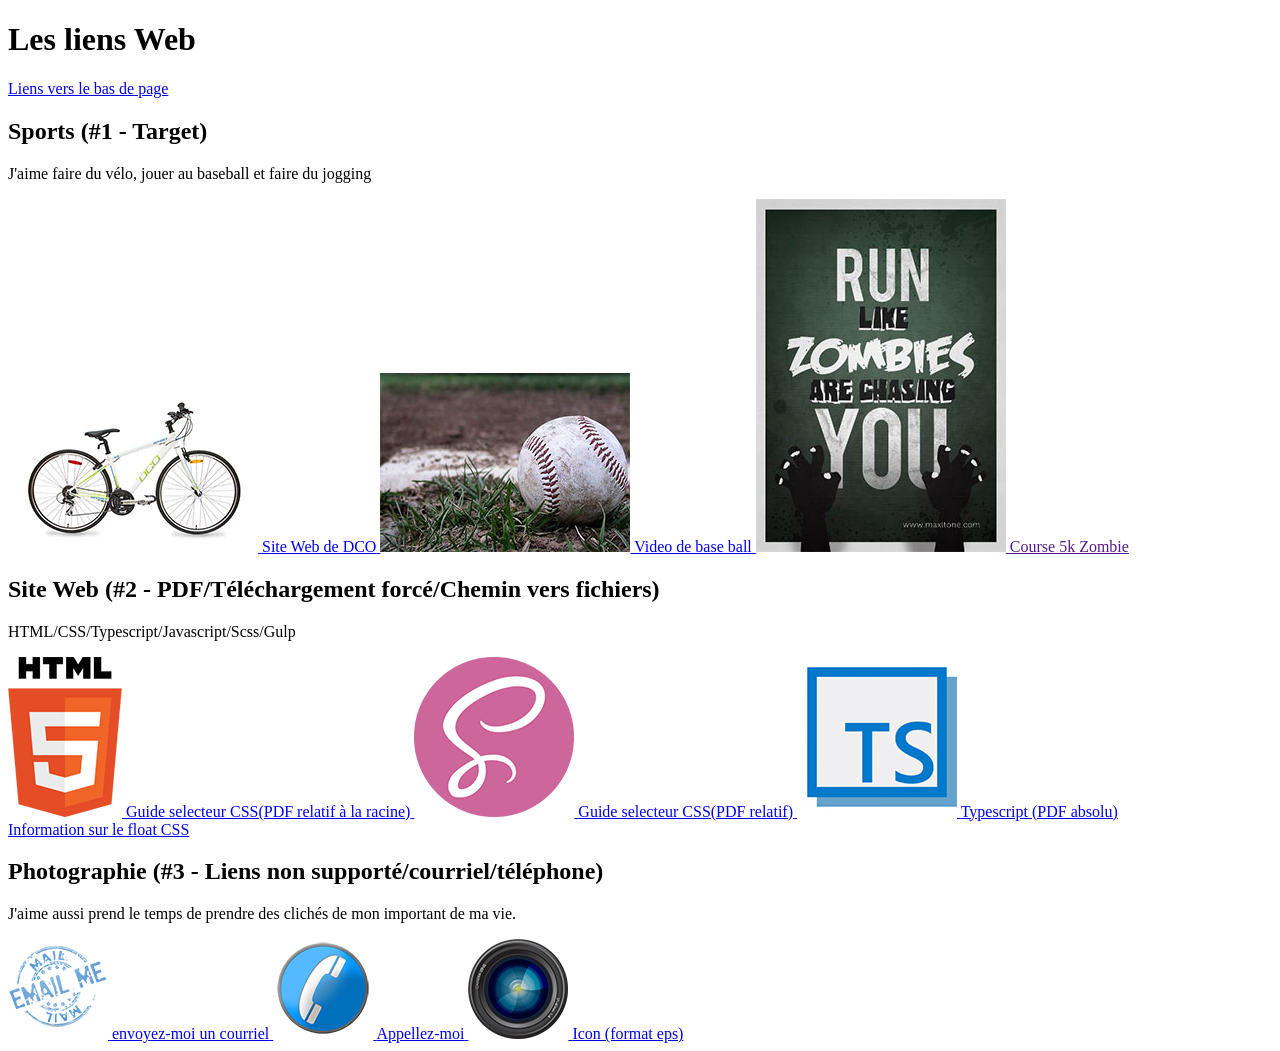
==== index.html @ a29844ef "Transfert des fichiers nécessaires pour le site" ====
<!doctype html>
<html lang="fr">
  <head>
    <meta charset="UTF-8" />
    <title>Les liens Web</title>

    <link rel="stylesheet" href="css/styles.css" />
  </head>

  <body>
    <header>
      <div>
        <h1>Les liens Web</h1>
        <a href="#">Liens vers le bas de page</a>
      </div>
    </header>

    <!-- Section sports -->
    <section class="sports">
      <div class="boite">
        <h2>Sports <span>(#1 - Target)</span></h2>
        <p>J'aime faire du vélo, jouer au baseball et faire du jogging</p>

        <div class="images">
          <a href="#">
            <img src="images/sports/velo.jpg" alt="Vélo" />
            <span>Site Web de DCO</span>
          </a>

          <a href="#">
            <img src="images/sports/baseball.jpg" alt="Baseball" />
            <span>Video de base ball</span>
          </a>

          <a href="">
            <img src="images/sports/jogging.jpg" alt="Jogging" />
            <span>Course 5k Zombie</span>
          </a>
        </div>
      </div>
    </section>

    <!-- Section web -->
    <section class="web">
      <div class="boite">
        <h2>
          Site Web
          <span>(#2 - PDF/Téléchargement forcé/Chemin vers fichiers)</span>
        </h2>
        <p>HTML/CSS/Typescript/Javascript/Scss/Gulp</p>

        <div class="images">
          <a href="#">
            <img src="images/web/html.png" alt="HTML" />
            <span>Guide selecteur CSS(PDF relatif à la racine)</span>
          </a>

          <a href="#">
            <img src="images/web/sass.png" alt="Sass" />
            <span>Guide selecteur CSS(PDF relatif)</span>
          </a>

          <a href="#">
            <img src="images/web/typescript.png" alt="Typescript" />
            <span>Typescript (PDF absolu)</span>
          </a>
        </div>

        <div class="lien_float">
          <a href="#">Information sur le float CSS</a>
        </div>
      </div>
    </section>

    <!-- Section photos -->
    <section class="photos" id="photos">
      <div class="boite">
        <h2>
          Photographie <span>(#3 - Liens non supporté/courriel/téléphone)</span>
        </h2>
        <p>
          J'aime aussi prend le temps de prendre des clichés de mon important de
          ma vie.
        </p>

        <div class="images">
          <a href="#">
            <img src="images/photos/icon_mail.png" alt="Couriel" />
            <span>envoyez-moi un courriel</span>
          </a>
          <a href="#">
            <img src="images/photos/icon_tel.png" alt="Téléphone" />
            <span>Appellez-moi</span>
          </a>
          <a href="#">
            <img src="images/photos/icon_lens.png" alt="Lens" />
            <span>Icon (format eps)</span>
          </a>
        </div>
      </div>
    </section>
  </body>
</html>
---- css/styles.css ----
/*----------------------------------------------------------------------------
    Reset
----------------------------------------------------------------------------*/

html {
  box-sizing: border-box;
}

*,
*:before,
*:after {
  box-sizing: inherit;
}

/*------------------------------------------------------------------------------
   Base
------------------------------------------------------------------------------*/

/*------------------------------------------------------------------------------
   Mise en page
------------------------------------------------------------------------------*/

/*----------------------------------------------------------------------------
    Elements
----------------------------------------------------------------------------*/

/*------------------------------------------------------------------------------
   Components
------------------------------------------------------------------------------*/

/* Header */

/* Section Générale */

/* Section sports */

/* Section web */

/* Section photographie */

/* Bouton retour */
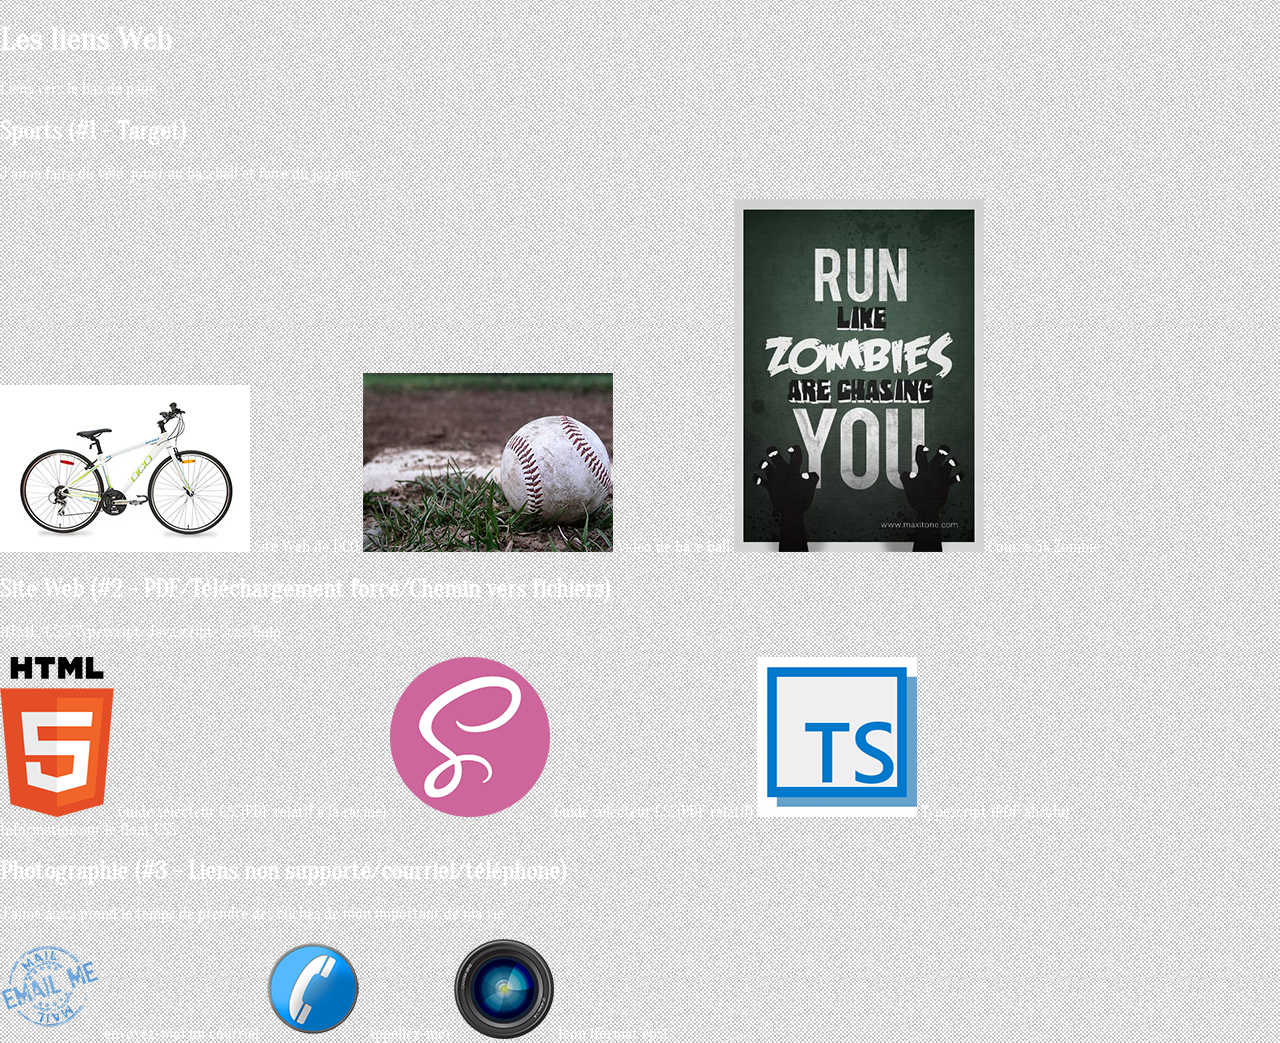
==== commit 9e1e8667: "Étape 1 (css de base)" ====
--- a/index.html
+++ b/index.html
@@ -4,7 +4,12 @@
     <meta charset="UTF-8" />
     <title>Les liens Web</title>
 
+    <link rel="stylesheet" href="css/normalize.css">
+    <link rel="preconnect" href="https://fonts.googleapis.com">
+    <link rel="preconnect" href="https://fonts.gstatic.com" crossorigin>
+    <link href="https://fonts.googleapis.com/css2?family=Oranienbaum&display=swap" rel="stylesheet">
     <link rel="stylesheet" href="css/styles.css" />
+
   </head>
 
   <body>
--- a/css/styles.css
+++ b/css/styles.css
@@ -15,6 +15,21 @@
 /*------------------------------------------------------------------------------
    Base
 ------------------------------------------------------------------------------*/
+
+body{
+   background: url(../images/fond/global.png) repeat;
+   font: 1rem "Oranienbaum", serif;
+   color: white;
+}
+
+a{
+   color: white;
+   text-decoration: none;
+}
+
+a:hover{
+   color: darkorange;
+}
 
 /*------------------------------------------------------------------------------
    Mise en page
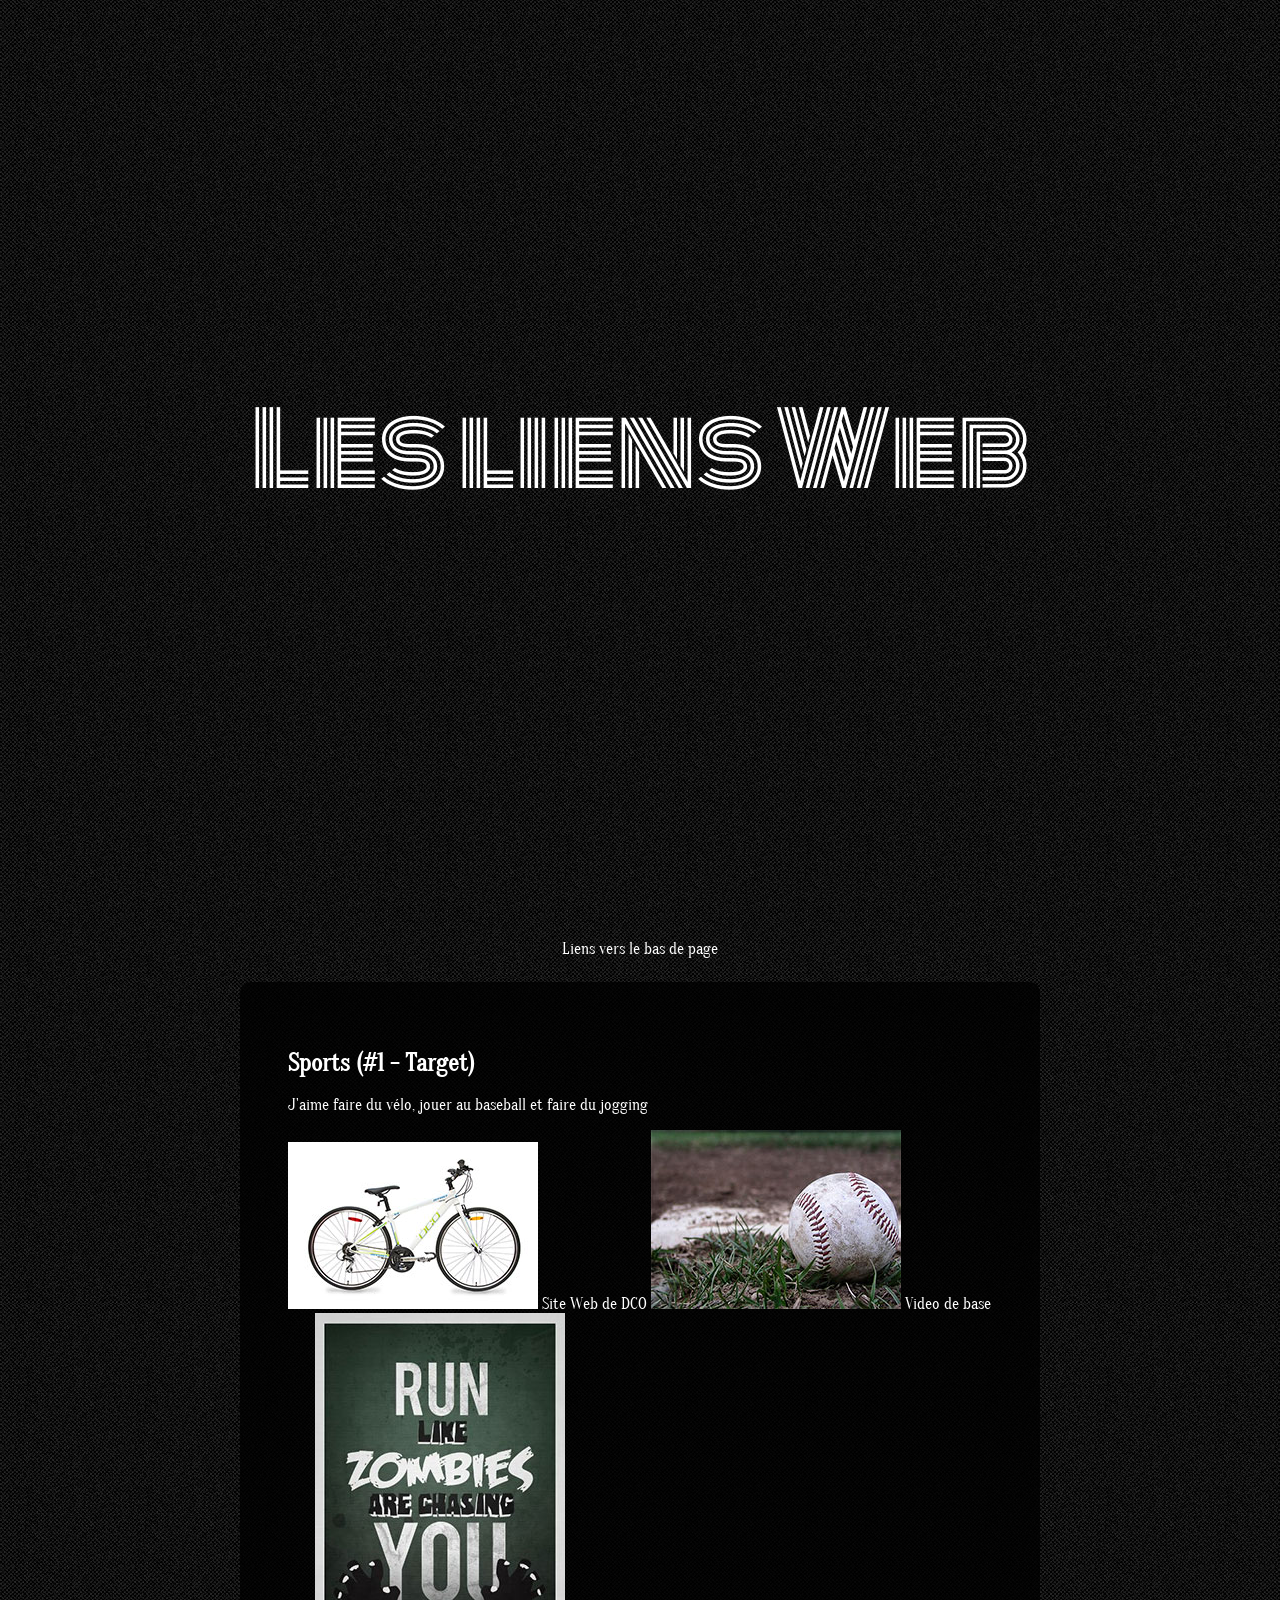
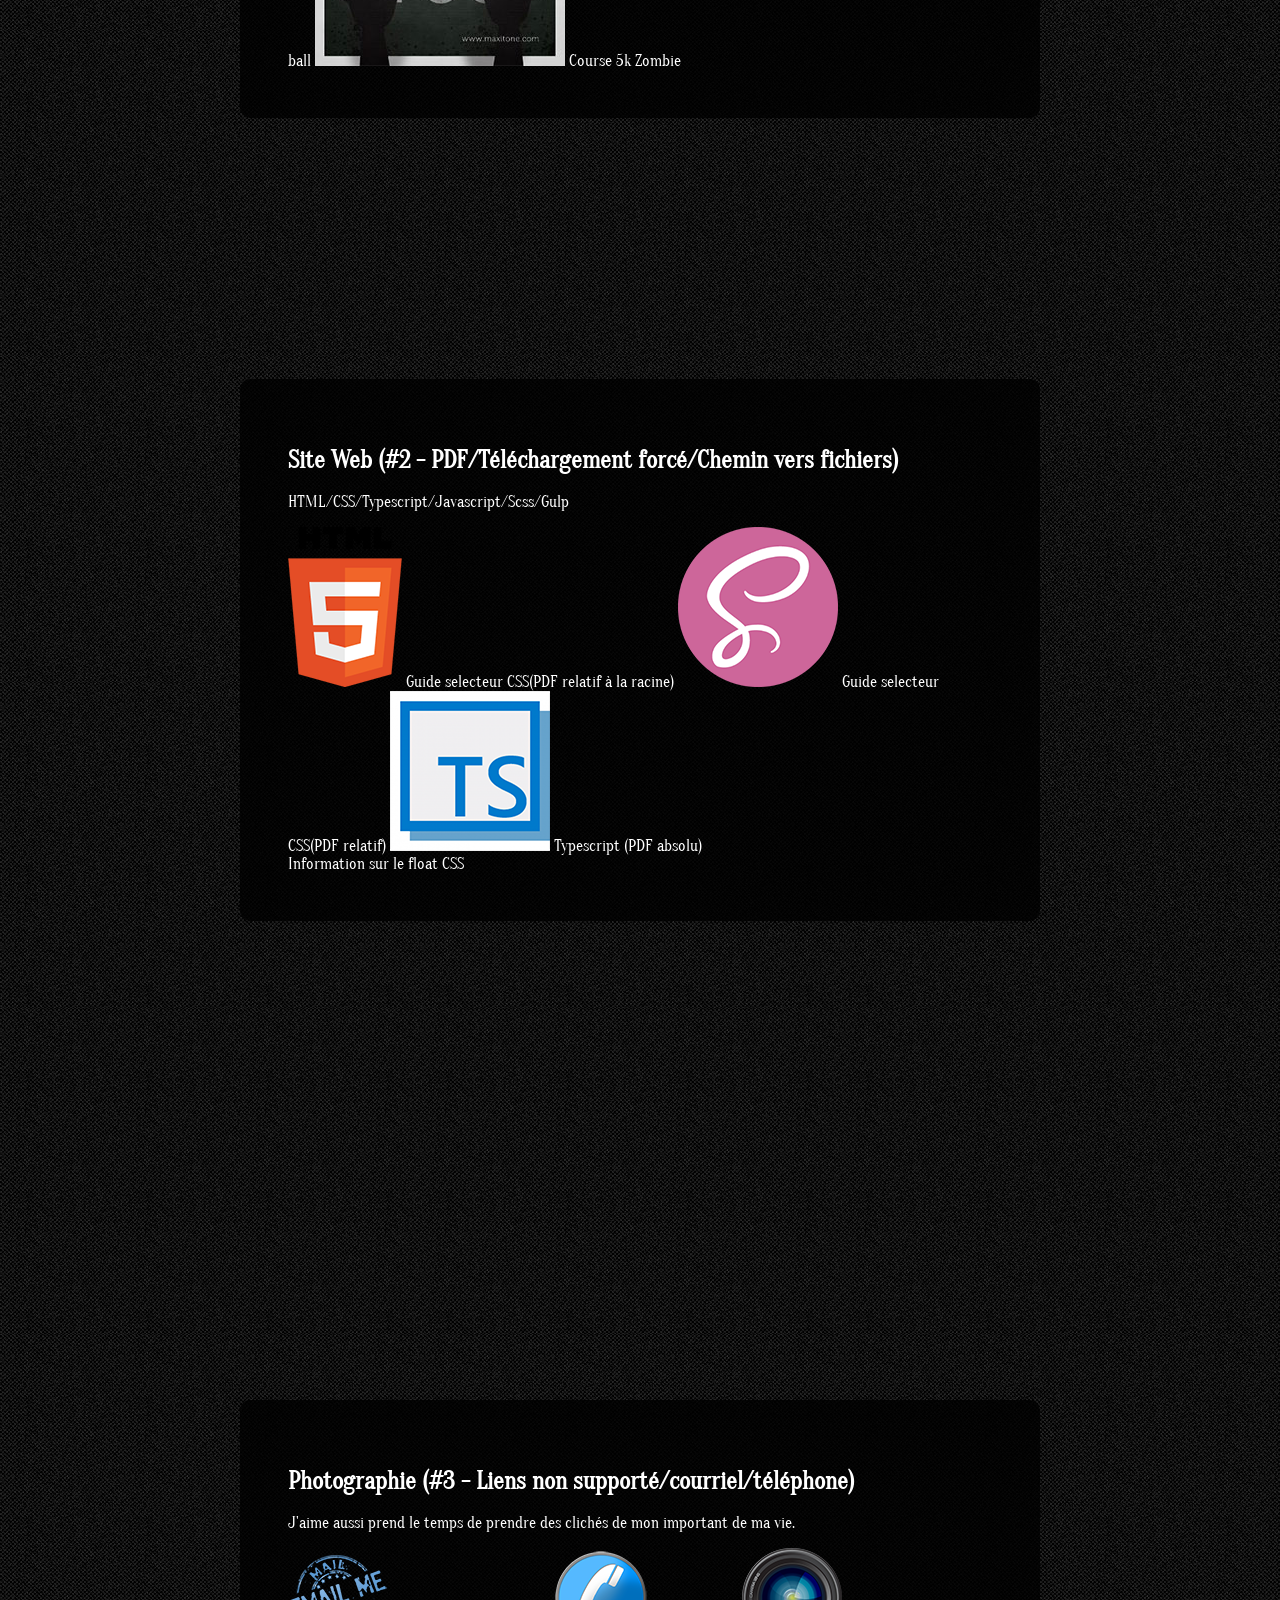
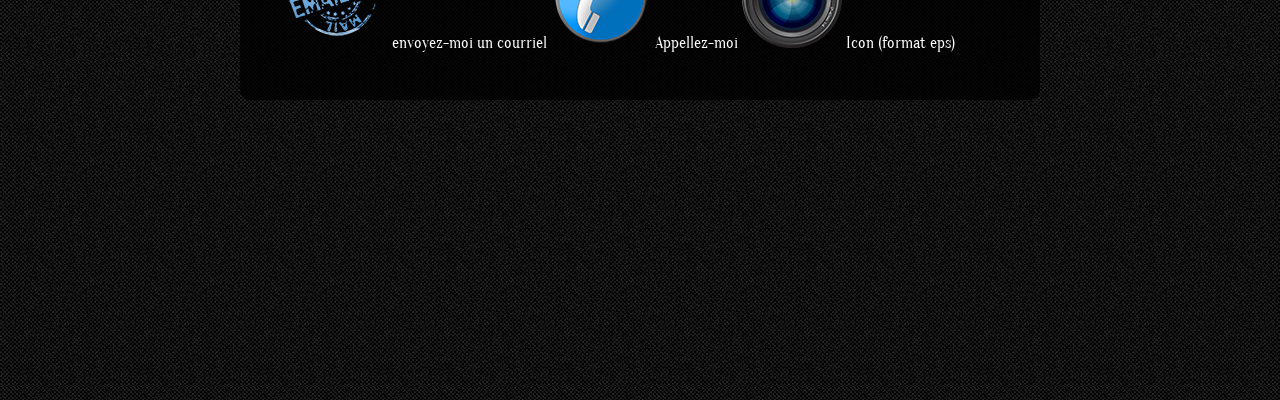
==== commit 047d9b82: "Propriétés du H1, div boite, alignement du lien dans le header avec le position" ====
--- a/index.html
+++ b/index.html
@@ -7,7 +7,7 @@
     <link rel="stylesheet" href="css/normalize.css">
     <link rel="preconnect" href="https://fonts.googleapis.com">
     <link rel="preconnect" href="https://fonts.gstatic.com" crossorigin>
-    <link href="https://fonts.googleapis.com/css2?family=Oranienbaum&display=swap" rel="stylesheet">
+    <link href="https://fonts.googleapis.com/css2?family=Monoton&family=Oranienbaum&display=swap" rel="stylesheet">
     <link rel="stylesheet" href="css/styles.css" />
 
   </head>
--- a/css/styles.css
+++ b/css/styles.css
@@ -17,7 +17,7 @@
 ------------------------------------------------------------------------------*/
 
 body{
-   background: url(../images/fond/global.png) repeat;
+   background: url(../images/fond/global.png) black repeat;
    font: 1rem "Oranienbaum", serif;
    color: white;
 }
@@ -35,15 +35,58 @@
    Mise en page
 ------------------------------------------------------------------------------*/
 
+header, section{
+   min-height: 100vh;
+   min-width: 100vw;
+}
+
 /*----------------------------------------------------------------------------
     Elements
 ----------------------------------------------------------------------------*/
+
+h1{
+   font: 6.25rem "Monoton", sans-serif;
+}
+
+section{
+   display: flex;
+   justify-content: center;
+   align-items: center;
+}
 
 /*------------------------------------------------------------------------------
    Components
 ------------------------------------------------------------------------------*/
 
+.boite{
+   width: 800px;
+   padding: 48px;
+   background: rgb(0, 0, 0, 0.8);
+   border-radius: 10px;
+}
+
 /* Header */
+
+header{
+   display: flex;
+   justify-content: center;
+   align-items: center;
+
+   text-align: center;
+   position: relative;
+}
+
+header div{
+   display: flex;
+   justify-content: center;
+   align-items: center;
+}
+
+header a{
+   position: absolute;
+   top: 100%;
+   margin-top: 40px;
+}
 
 /* Section Générale */
 
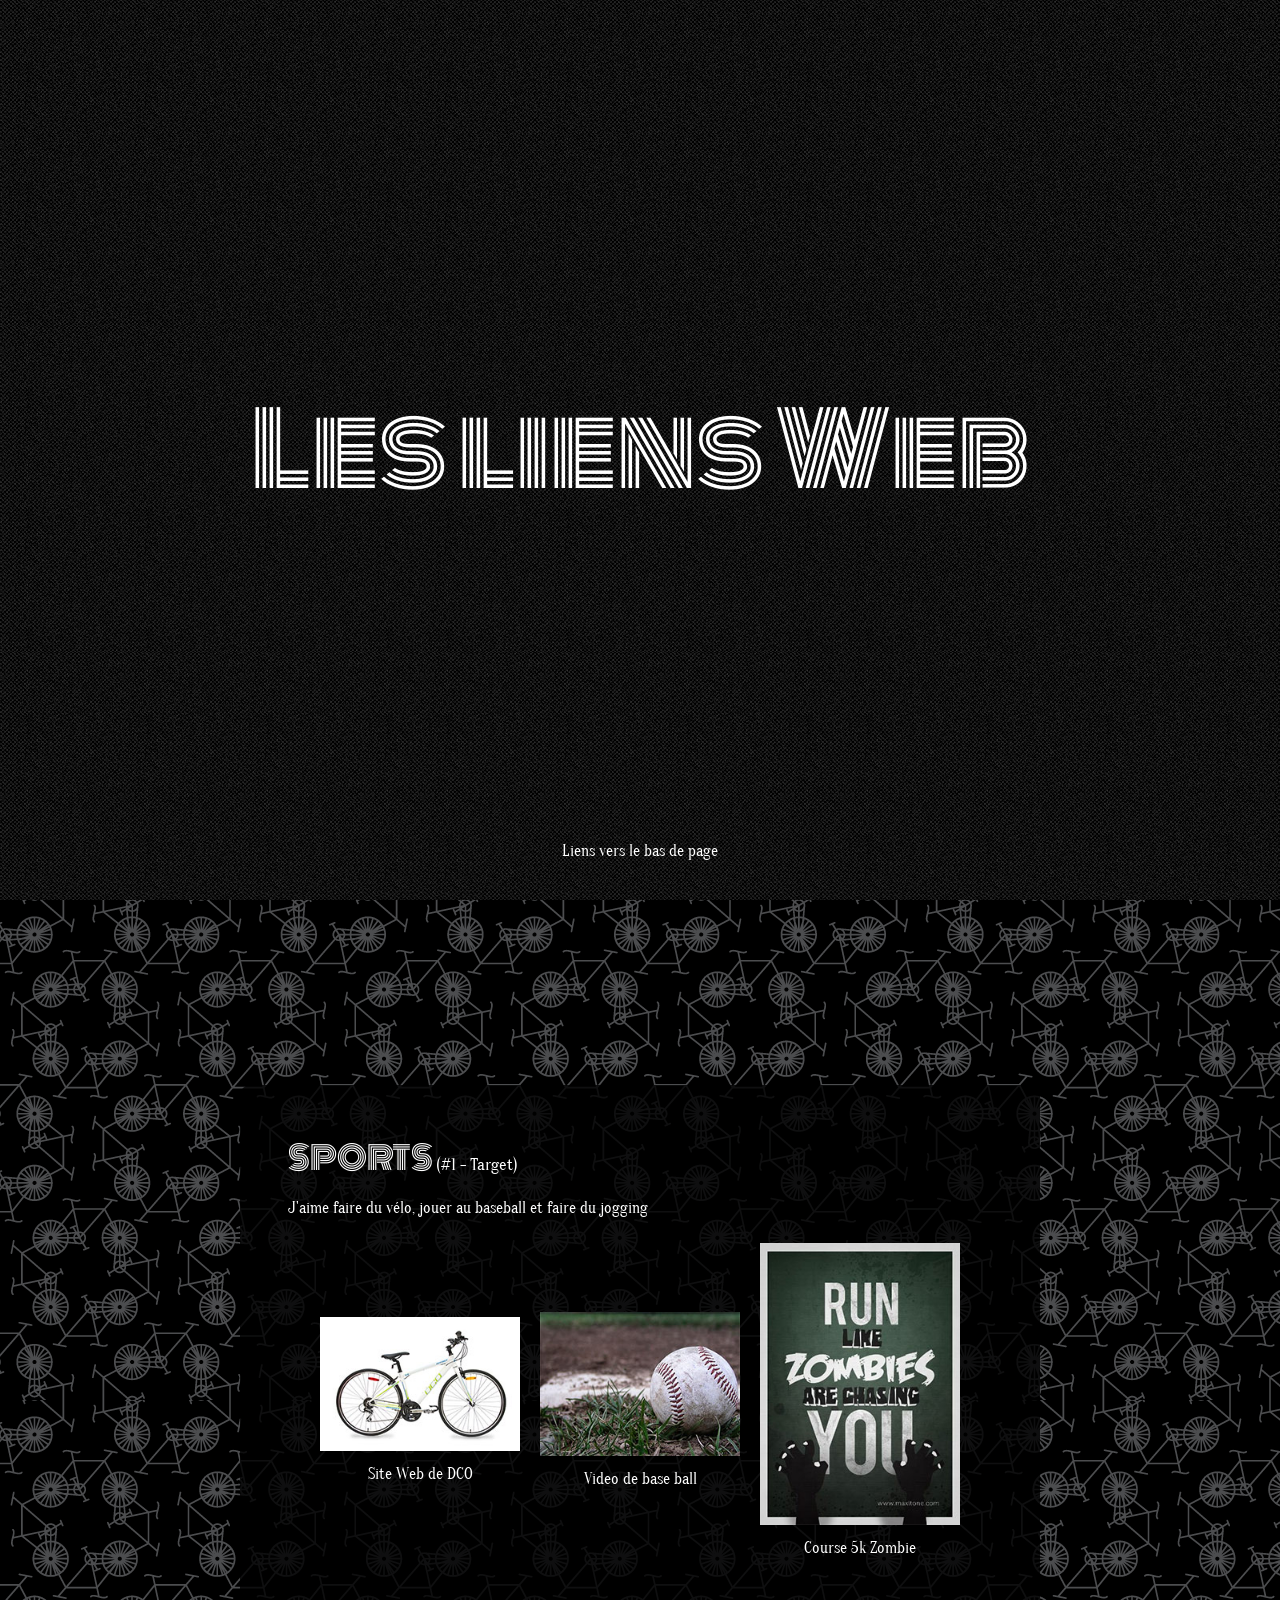
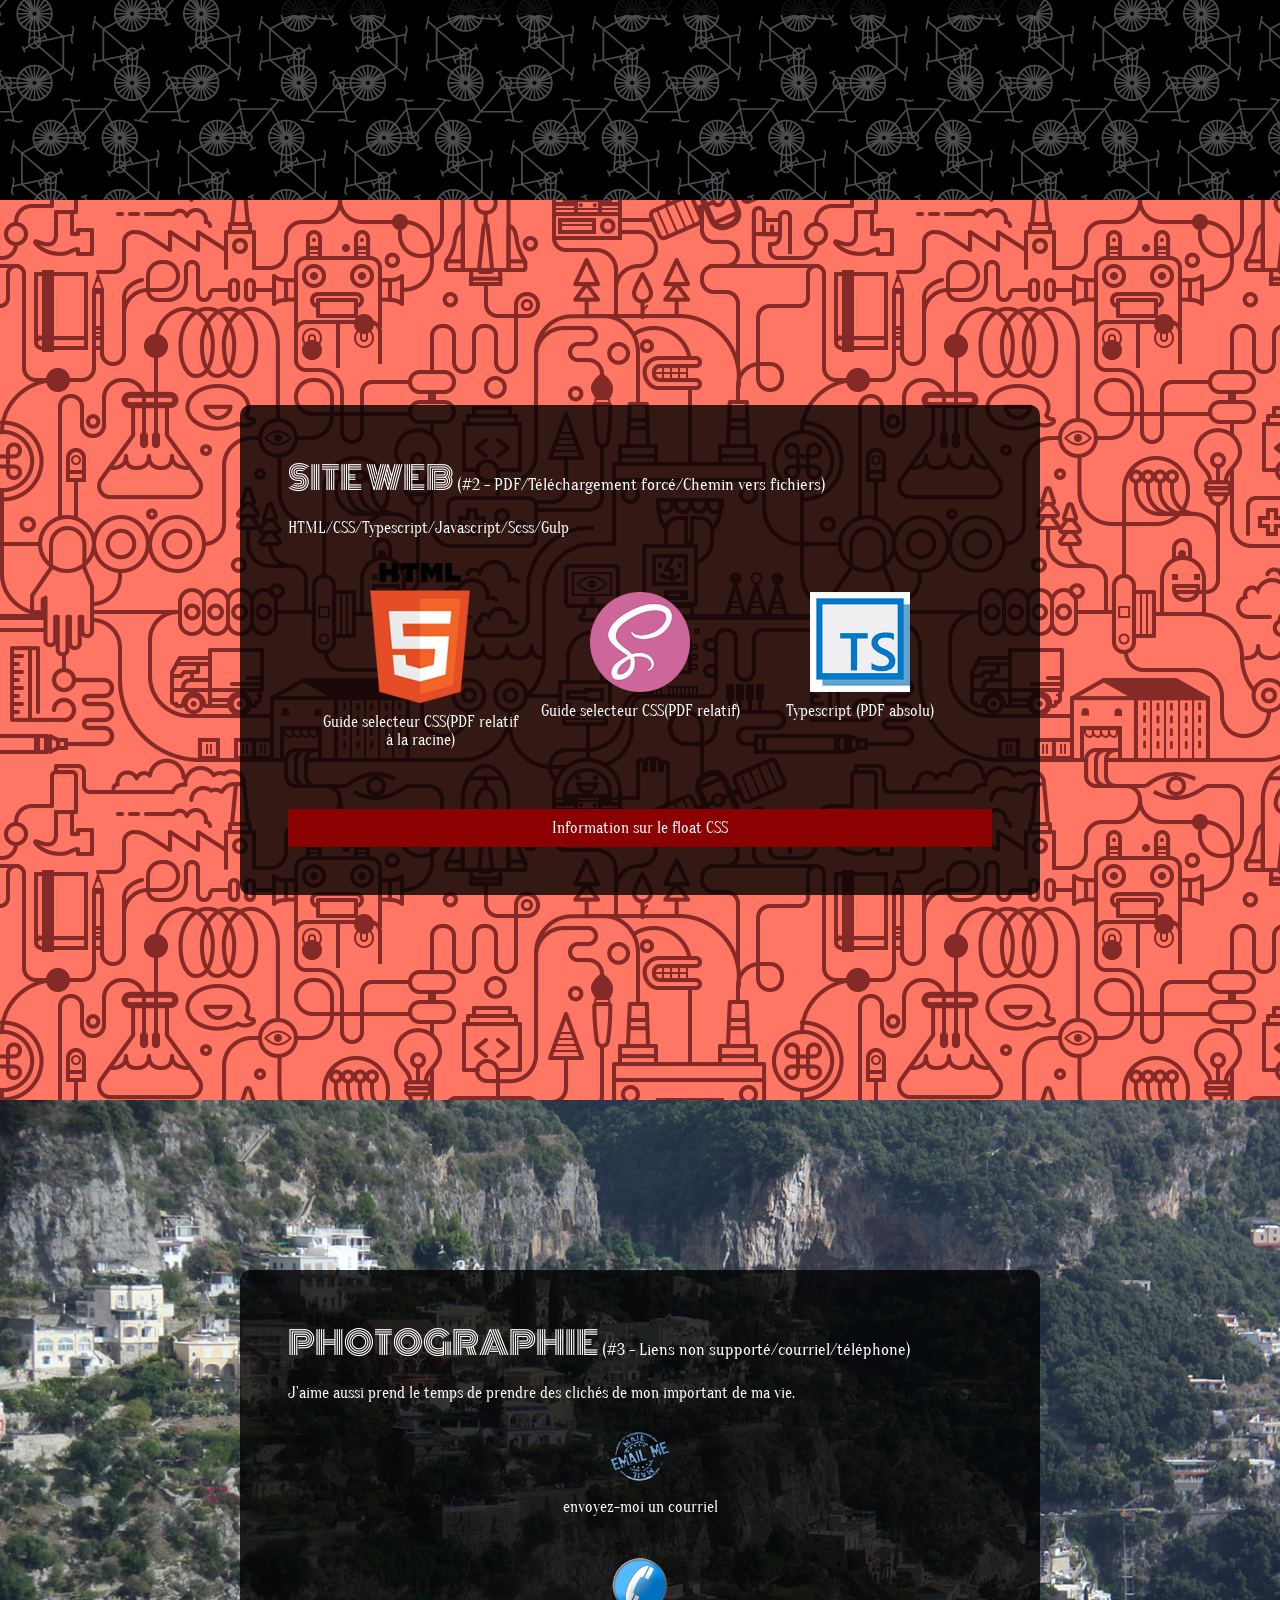
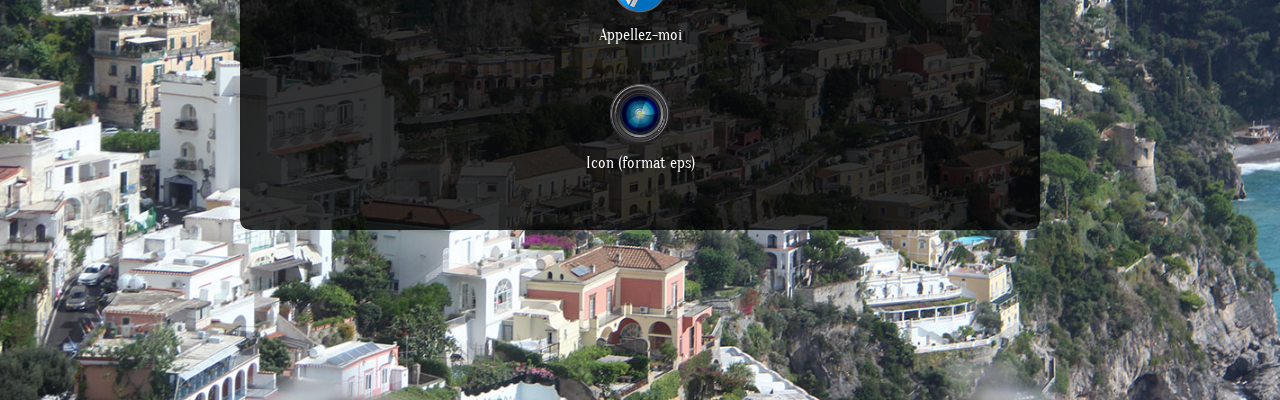
==== commit 44a23959: "Ajout des liens de la section sport, ajout des pdf au dossier" ====
--- a/index.html
+++ b/index.html
@@ -27,17 +27,17 @@
         <p>J'aime faire du vélo, jouer au baseball et faire du jogging</p>
 
         <div class="images">
-          <a href="#">
+          <a href="https://dcobicycle.com/fr">
             <img src="images/sports/velo.jpg" alt="Vélo" />
             <span>Site Web de DCO</span>
           </a>
 
-          <a href="#">
+          <a href="https://www.youtube.com/watch?v=VTGl_Jy_nbQ" target="_self">
             <img src="images/sports/baseball.jpg" alt="Baseball" />
             <span>Video de base ball</span>
           </a>
 
-          <a href="">
+          <a href="https://thezombiefunrun.com/" target="_blank">
             <img src="images/sports/jogging.jpg" alt="Jogging" />
             <span>Course 5k Zombie</span>
           </a>
@@ -55,7 +55,7 @@
         <p>HTML/CSS/Typescript/Javascript/Scss/Gulp</p>
 
         <div class="images">
-          <a href="#">
+          <a href="../pdf/html-cheatsheet.pdf">
             <img src="images/web/html.png" alt="HTML" />
             <span>Guide selecteur CSS(PDF relatif à la racine)</span>
           </a>
--- a/css/styles.css
+++ b/css/styles.css
@@ -31,6 +31,12 @@
    color: darkorange;
 }
 
+h2{
+   font: 2rem "Monoton", sans-serif;
+   margin: 0;
+   text-transform: uppercase;
+}
+
 /*------------------------------------------------------------------------------
    Mise en page
 ------------------------------------------------------------------------------*/
@@ -38,6 +44,10 @@
 header, section{
    min-height: 100vh;
    min-width: 100vw;
+
+   display: flex;
+   justify-content: center;
+   align-items: center;
 }
 
 /*----------------------------------------------------------------------------
@@ -48,10 +58,30 @@
    font: 6.25rem "Monoton", sans-serif;
 }
 
-section{
+h2 > span{
+   font: 1.0625rem "Oranienbaum", serif;
+   text-transform: none;
+}
+
+a img{
+   width: 100%;
+   padding-bottom: 10px;
+}
+
+header{
+   text-align: center;
+   position: relative;
+}
+
+header div{
    display: flex;
    justify-content: center;
    align-items: center;
+}
+
+header a{
+   position: absolute;
+   bottom: 40px;
 }
 
 /*------------------------------------------------------------------------------
@@ -65,35 +95,82 @@
    border-radius: 10px;
 }
 
-/* Header */
-
-header{
+.images{
    display: flex;
    justify-content: center;
    align-items: center;
-
-   text-align: center;
-   position: relative;
+   gap: 20px;
 }
 
-header div{
-   display: flex;
-   justify-content: center;
-   align-items: center;
+.images a{
+   width: 200px;
+   margin: 10px 0;
+   text-align: center;
 }
 
-header a{
-   position: absolute;
-   top: 100%;
-   margin-top: 40px;
-}
+/* Header */
 
 /* Section Générale */
 
 /* Section sports */
 
+.sports{
+   background: url(../images/fond/bicycles.png);
+}
+
 /* Section web */
+
+.web{
+   background: url(../images/fond/science.png);
+}
+
+.web img{
+   width: 50%;
+}
+
+.web a{
+   display: flex;
+   flex-direction: column;
+   justify-content: center;
+   align-items: center;
+}
+
+.web .images{
+   padding-bottom: 50px;
+}
+
+.web .lien_float{
+   background:darkred;
+   padding: 10px;
+}
+
+.web .lien_float a:hover{
+   color: white;
+   text-decoration: underline;
+}
 
 /* Section photographie */
 
+.photos{
+   background: url(../images/fond/fond.jpg) no-repeat center/cover;
+}
+
+.photos img{
+   width: 30%;
+}
+
+.photos a{
+   display: flex;
+   flex-direction: column;
+   justify-content: center;
+   align-items: center;
+}
+
+.photos .images{
+   display: flex;
+   flex-direction: column;
+   justify-content: center;
+   align-items: center;
+}
+
 /* Bouton retour */
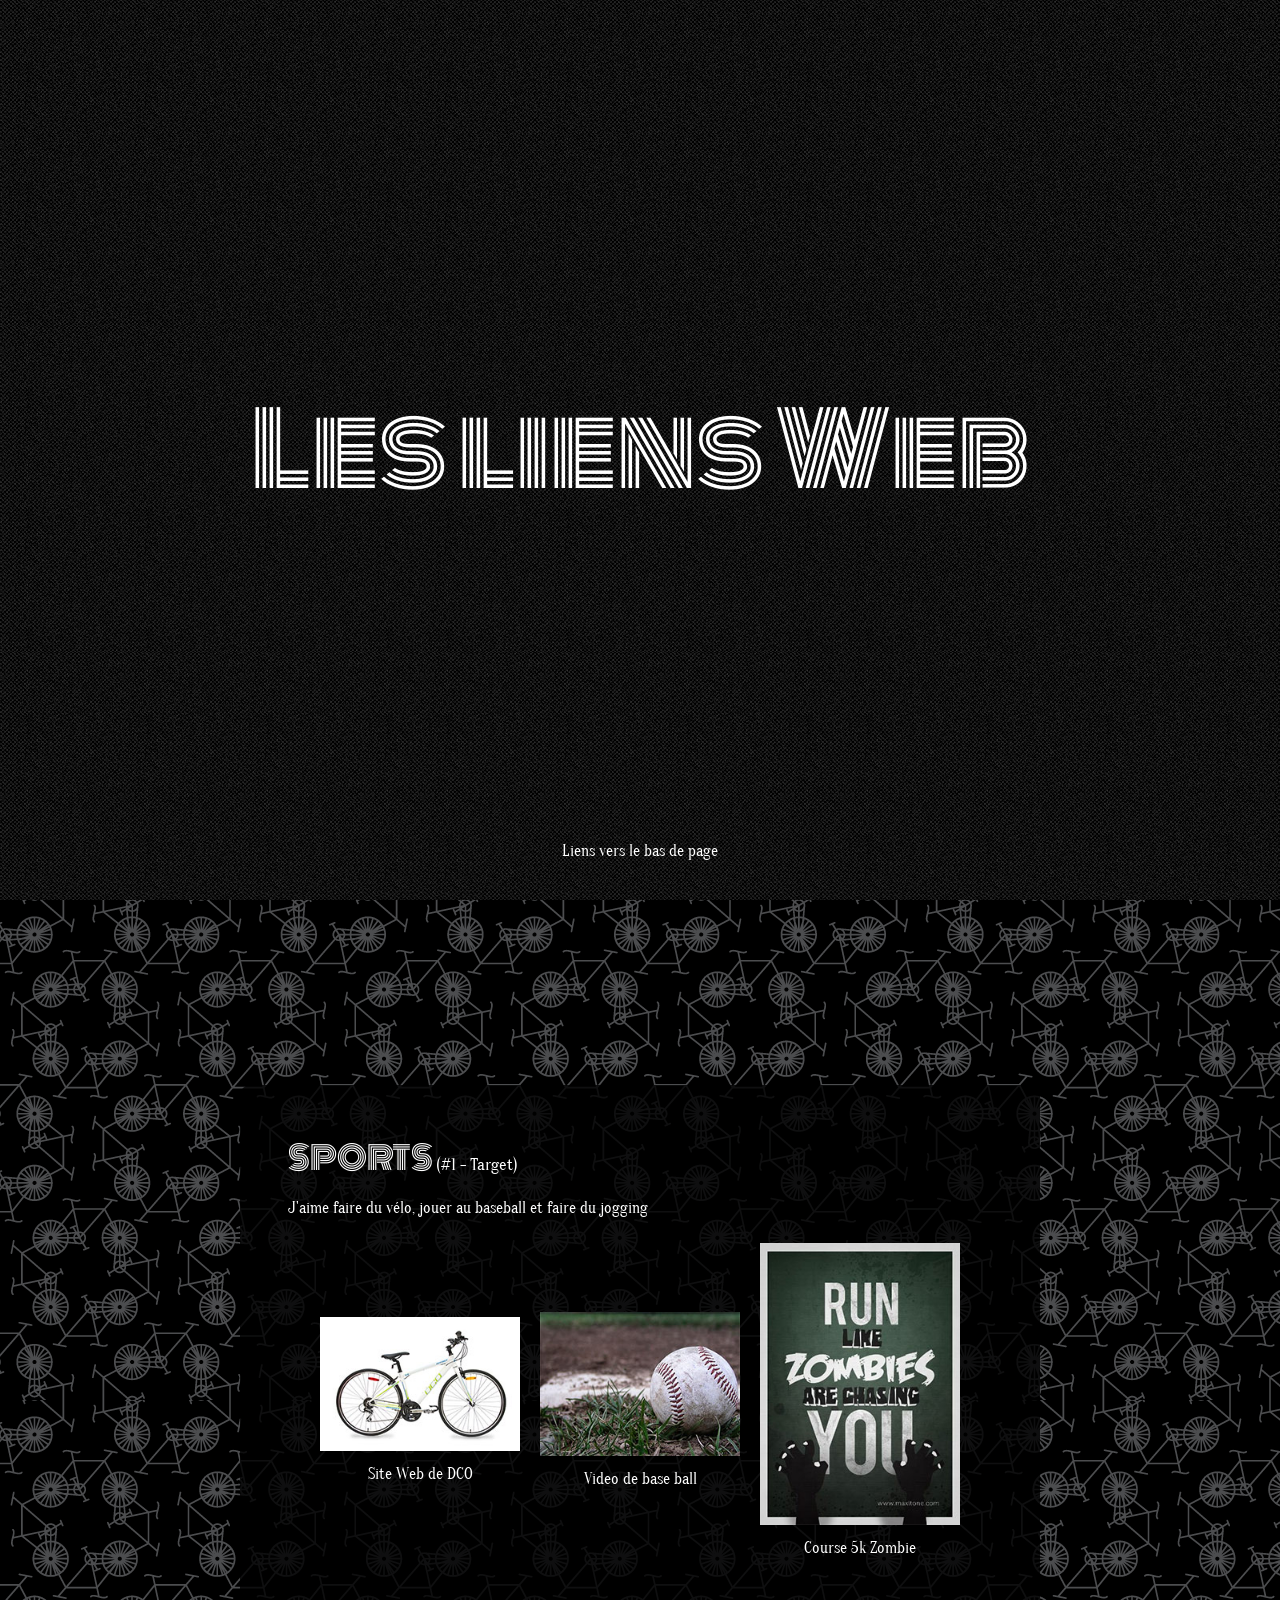
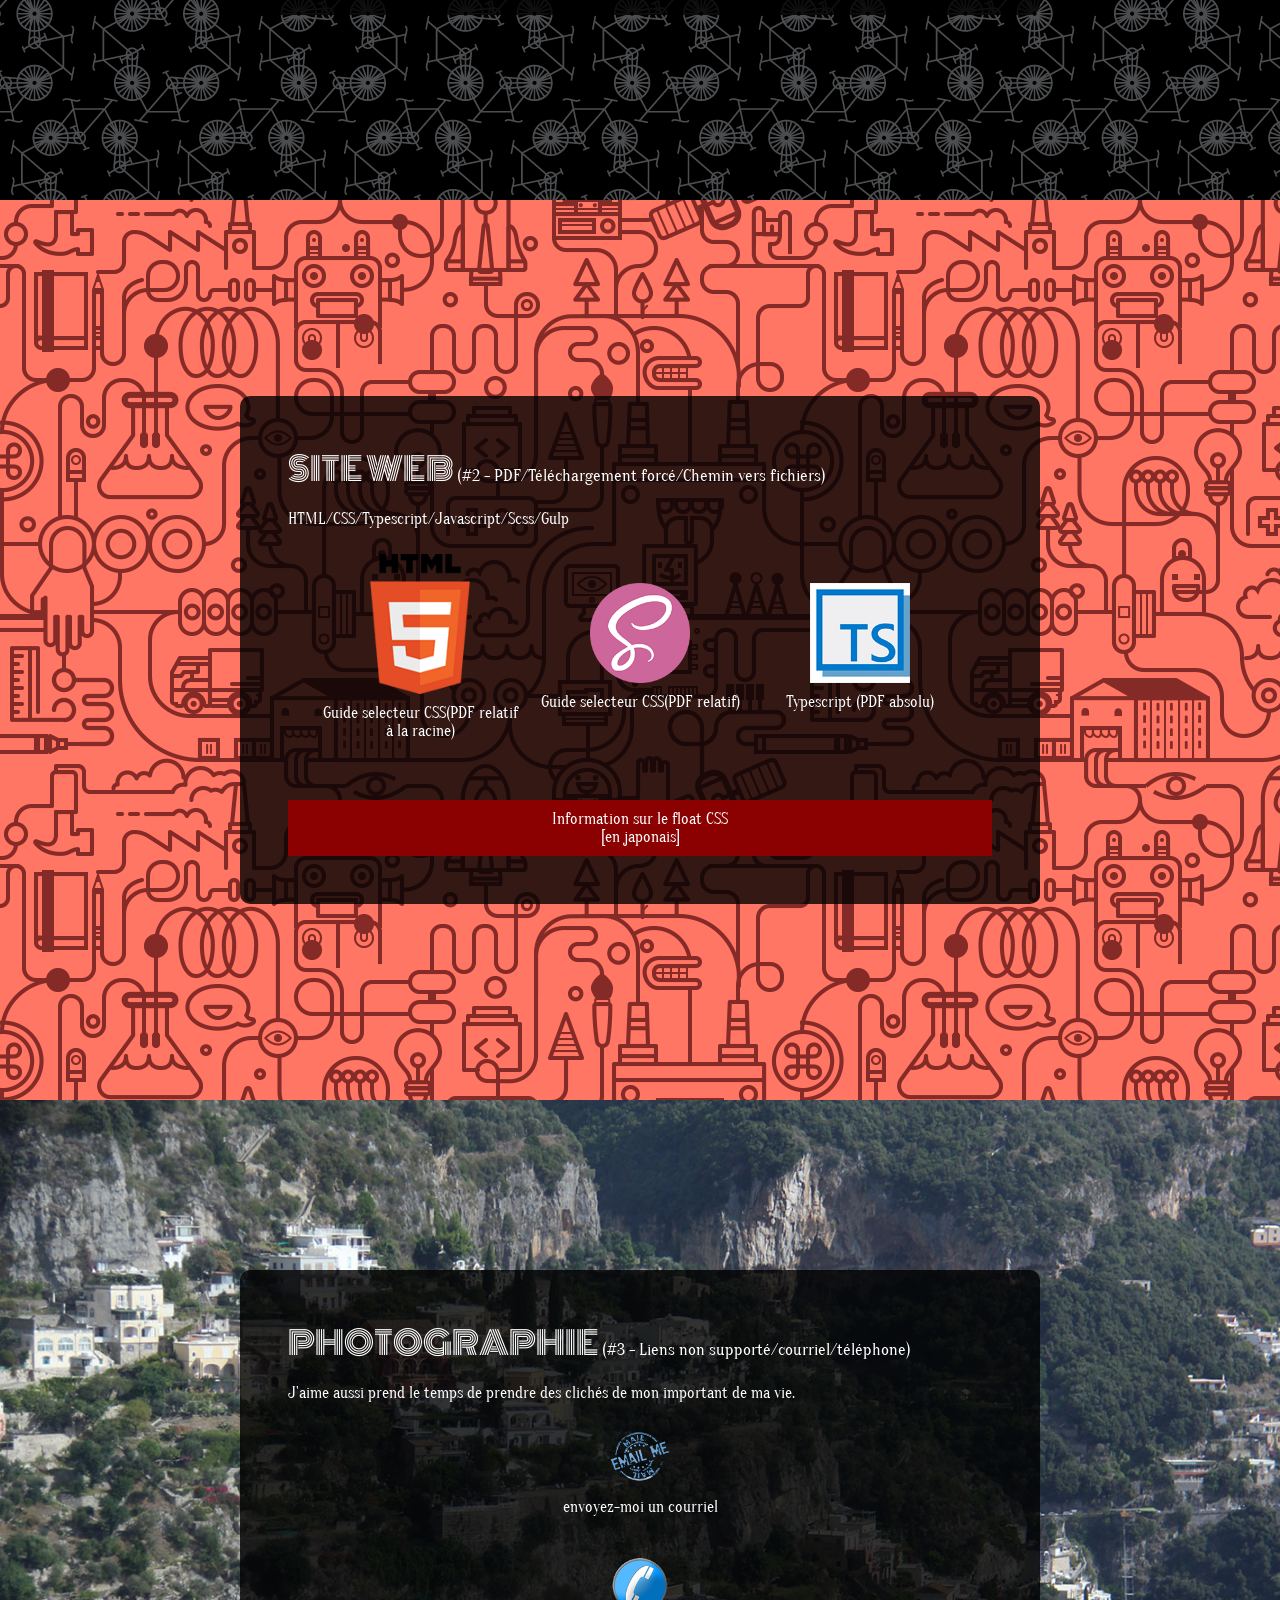
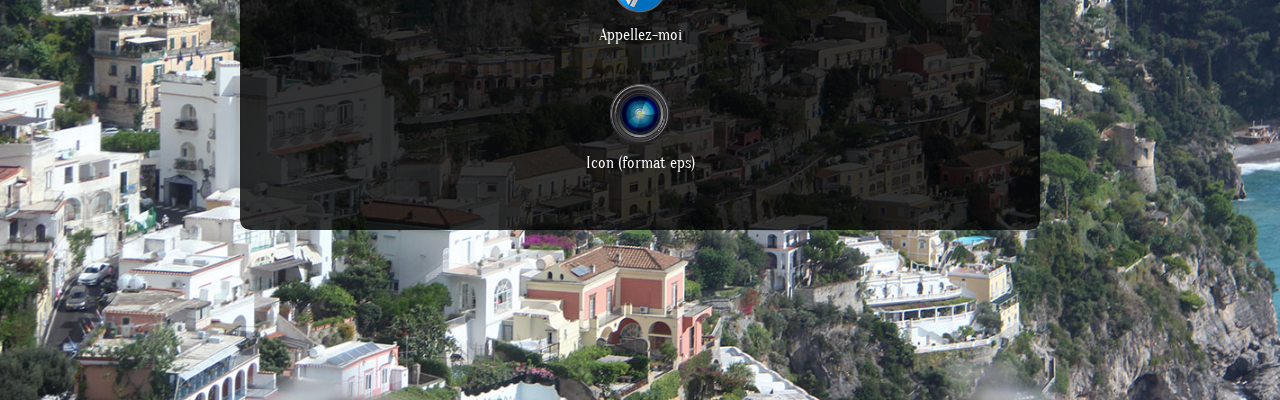
==== commit d8348d05: "Avancement des liens dans la section web et correction du lien dans lien_float. Supprimé les fichier" ====
--- a/index.html
+++ b/index.html
@@ -55,24 +55,24 @@
         <p>HTML/CSS/Typescript/Javascript/Scss/Gulp</p>
 
         <div class="images">
-          <a href="../pdf/html-cheatsheet.pdf">
+          <a href="/cours/cw2/sem11/pdf/html-cheatsheet.pdf">
             <img src="images/web/html.png" alt="HTML" />
             <span>Guide selecteur CSS(PDF relatif à la racine)</span>
           </a>
 
-          <a href="#">
+          <a href="pdf/css3-cheatsheet.pdf" download="tricheur.pdf">
             <img src="images/web/sass.png" alt="Sass" />
             <span>Guide selecteur CSS(PDF relatif)</span>
           </a>
 
-          <a href="#">
+          <a href="https://sdignard.dectim.ca/cours/cw2/sem11/pdf/typescript.pdf">
             <img src="images/web/typescript.png" alt="Typescript" />
             <span>Typescript (PDF absolu)</span>
           </a>
         </div>
 
         <div class="lien_float">
-          <a href="#">Information sur le float CSS</a>
+          <a href="http://www.htmq.com/style/floats.html" hreflang="ja">Information sur le float CSS</a>
         </div>
       </div>
     </section>
--- a/css/styles.css
+++ b/css/styles.css
@@ -35,6 +35,10 @@
    font: 2rem "Monoton", sans-serif;
    margin: 0;
    text-transform: uppercase;
+}
+
+a[hreflang="ja"]::after {
+    content: " [en japonais]";
 }
 
 /*------------------------------------------------------------------------------
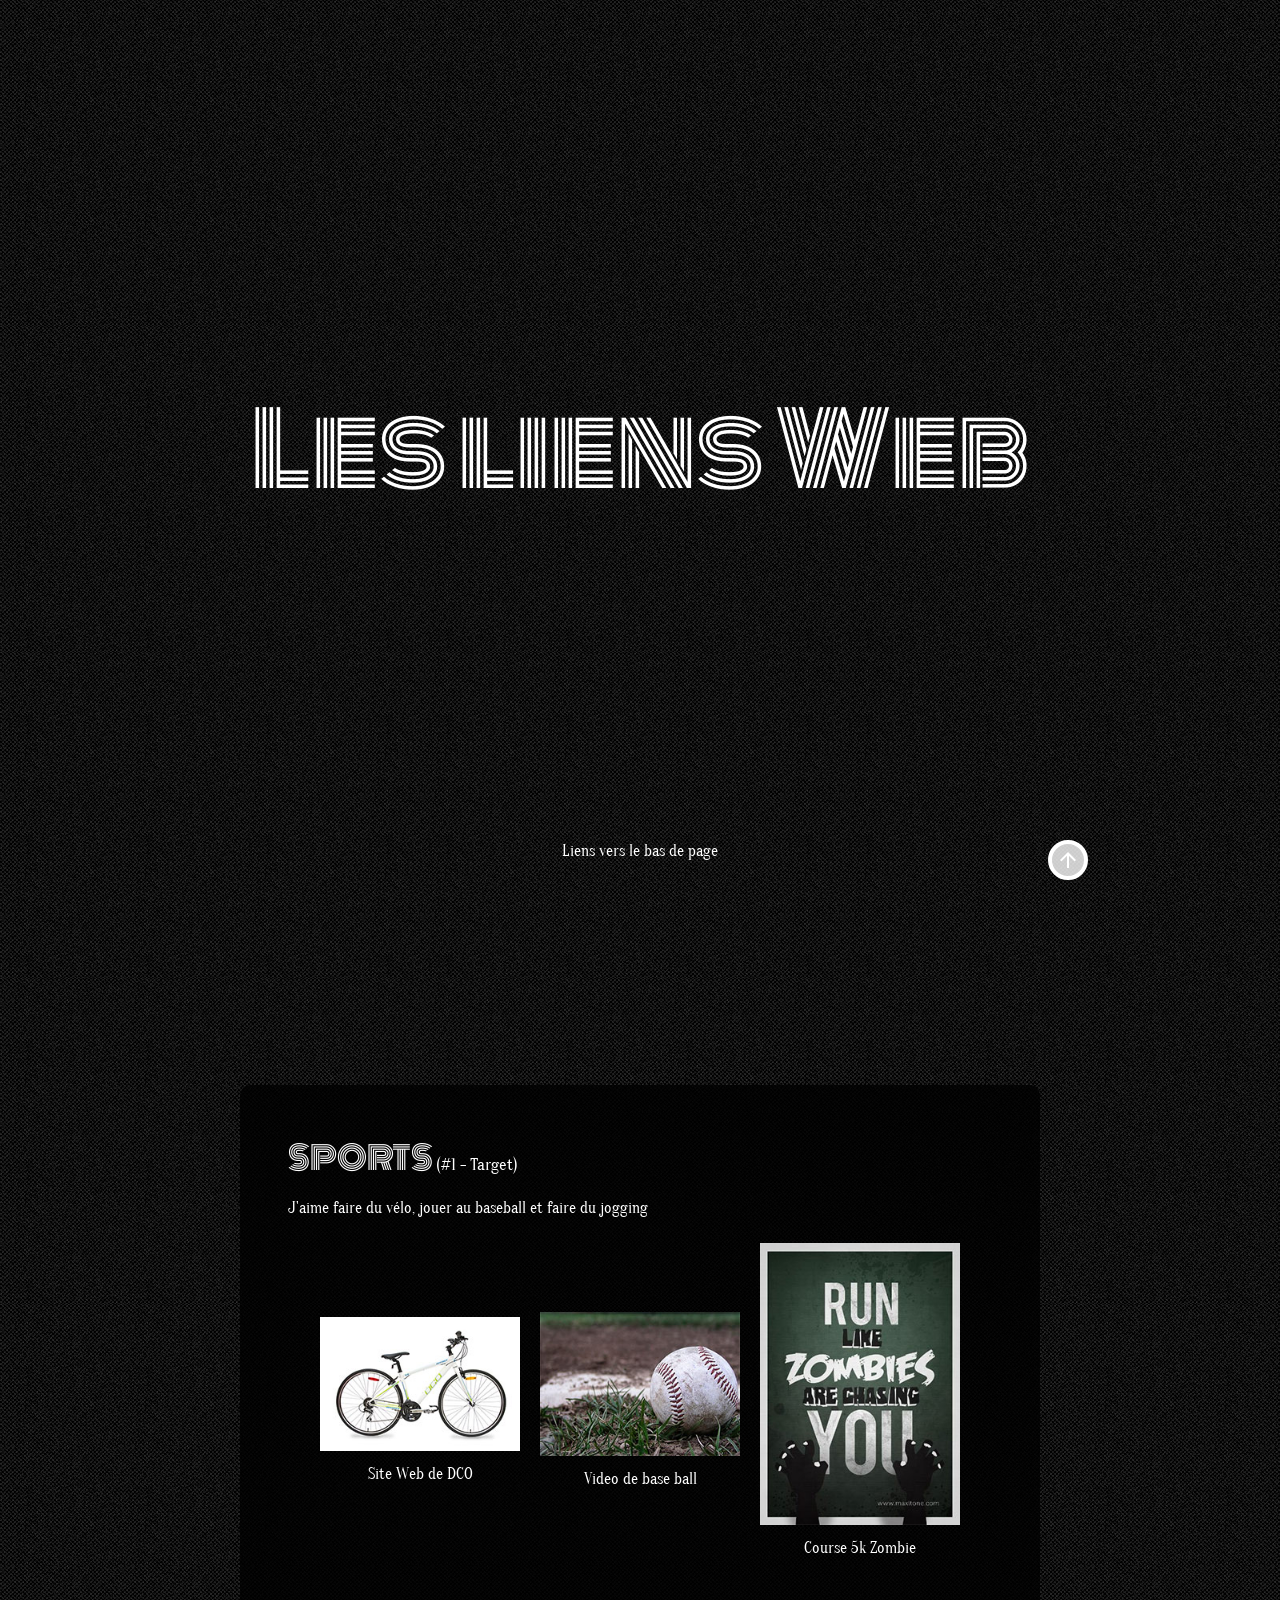
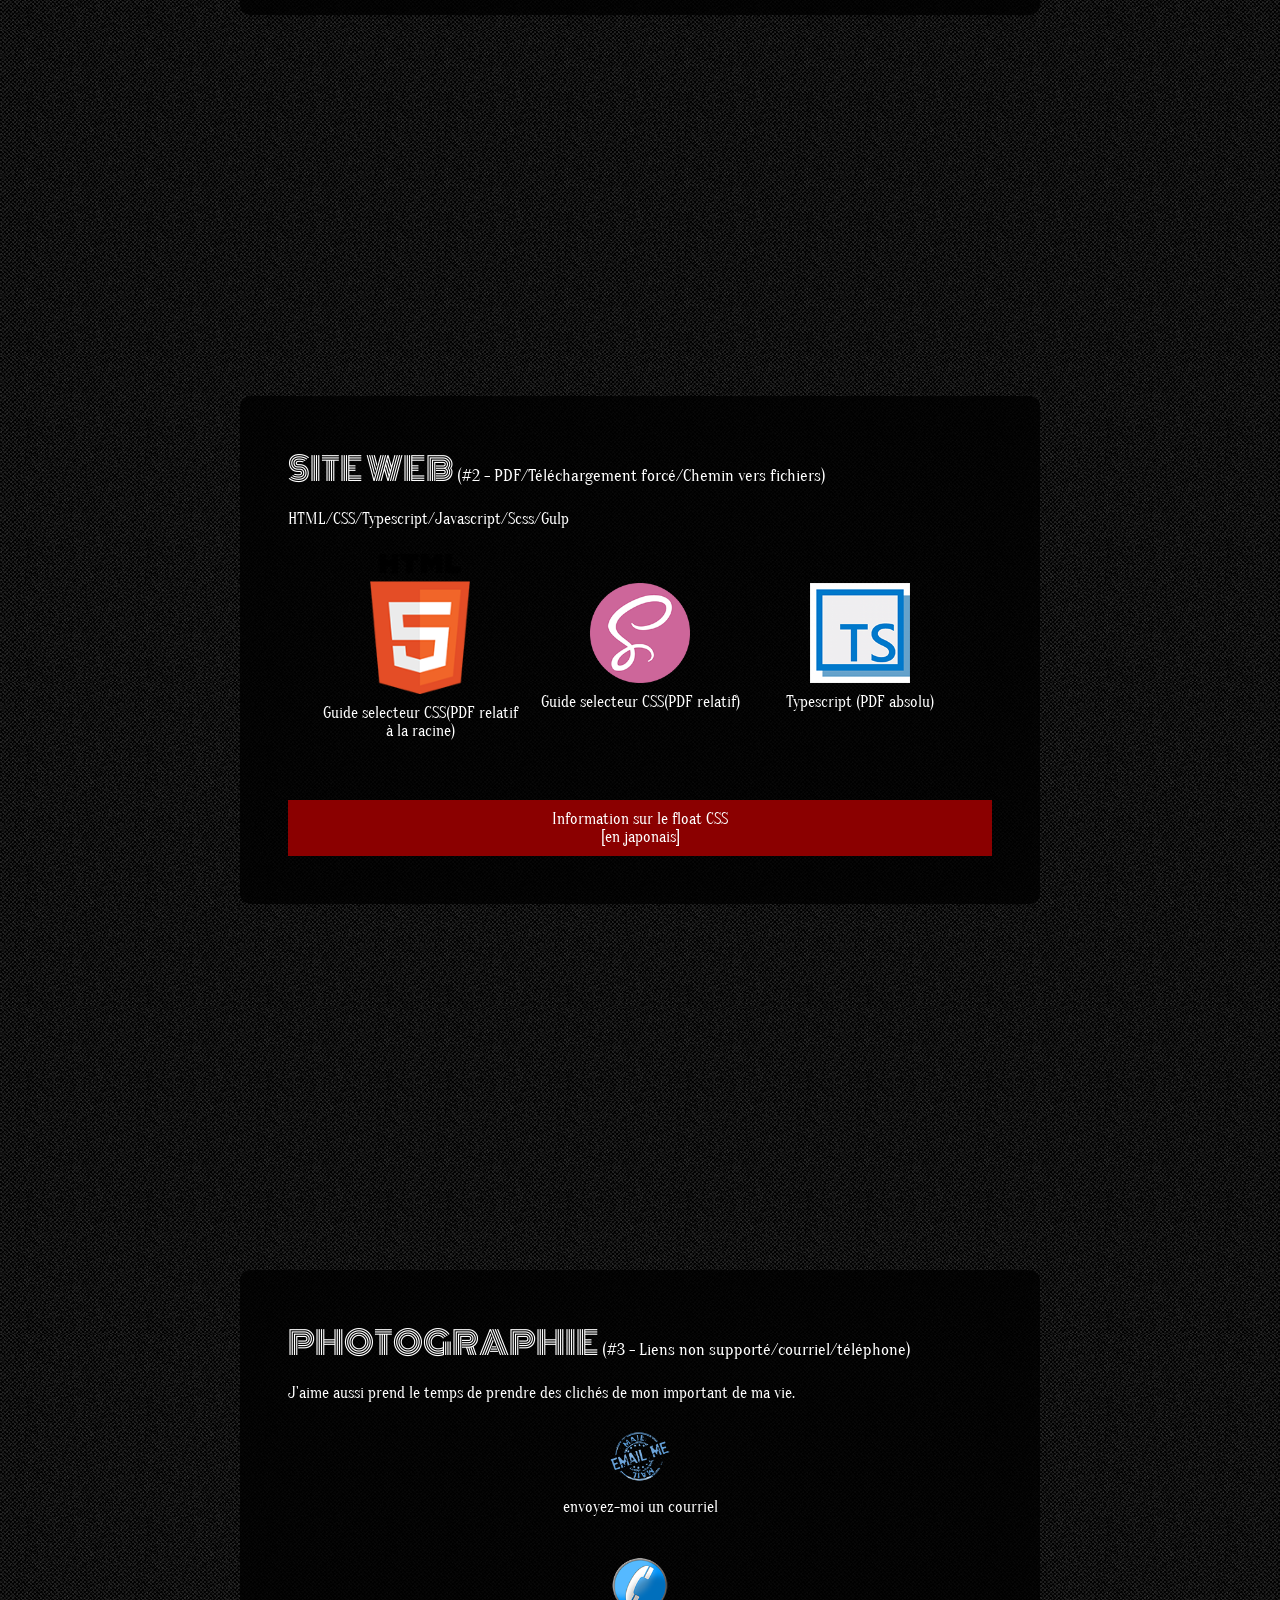
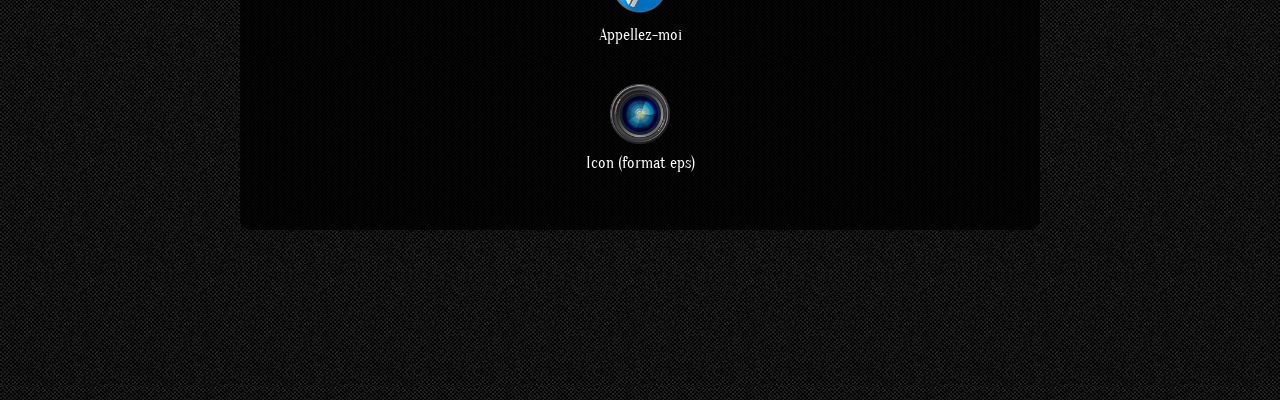
==== commit 998fdb9b: "Création du bouton du bas de page et ajout scroll-behaviour" ====
--- a/index.html
+++ b/index.html
@@ -8,15 +8,16 @@
     <link rel="preconnect" href="https://fonts.googleapis.com">
     <link rel="preconnect" href="https://fonts.gstatic.com" crossorigin>
     <link href="https://fonts.googleapis.com/css2?family=Monoton&family=Oranienbaum&display=swap" rel="stylesheet">
+    <link rel="stylesheet" href="https://fonts.googleapis.com/css2?family=Material+Symbols+Outlined:opsz,wght,FILL,GRAD@20..48,100..700,0..1,-50..200" />
     <link rel="stylesheet" href="css/styles.css" />
 
   </head>
 
   <body>
-    <header>
+    <header id="haut">
       <div>
         <h1>Les liens Web</h1>
-        <a href="#">Liens vers le bas de page</a>
+        <a href="#photos">Liens vers le bas de page</a>
       </div>
     </header>
 
@@ -89,20 +90,21 @@
         </p>
 
         <div class="images">
-          <a href="#">
+          <a href="mailto:1474449@cegepmontpetit.ca">
             <img src="images/photos/icon_mail.png" alt="Couriel" />
             <span>envoyez-moi un courriel</span>
           </a>
-          <a href="#">
+          <a href="tel: +1-514-880-6183">
             <img src="images/photos/icon_tel.png" alt="Téléphone" />
             <span>Appellez-moi</span>
           </a>
-          <a href="#">
+          <a href="autres/lens.eps">
             <img src="images/photos/icon_lens.png" alt="Lens" />
             <span>Icon (format eps)</span>
           </a>
         </div>
       </div>
     </section>
+    <a href="#haut" class="haut"><span class="material-symbols-outlined">arrow_upward</span></a>
   </body>
 </html>
--- a/css/styles.css
+++ b/css/styles.css
@@ -4,6 +4,7 @@
 
 html {
   box-sizing: border-box;
+  scroll-behavior: smooth;
 }
 
 *,
@@ -52,6 +53,8 @@
    display: flex;
    justify-content: center;
    align-items: center;
+
+   background-attachment: fixed;
 }
 
 /*----------------------------------------------------------------------------
@@ -119,13 +122,13 @@
 /* Section sports */
 
 .sports{
-   background: url(../images/fond/bicycles.png);
+   background-image: url(../images/fond/bicycles.png);
 }
 
 /* Section web */
 
 .web{
-   background: url(../images/fond/science.png);
+   background-image: url(../images/fond/science.png);
 }
 
 .web img{
@@ -156,7 +159,7 @@
 /* Section photographie */
 
 .photos{
-   background: url(../images/fond/fond.jpg) no-repeat center/cover;
+   background-image: url(../images/fond/fond.jpg) no-repeat center/cover;
 }
 
 .photos img{
@@ -178,3 +181,24 @@
 }
 
 /* Bouton retour */
+
+.haut{
+   width: 40px;
+   height: 40px;
+   background-color: rgb(255, 255, 255, 0.8);
+   border: white 4px solid;
+   border-radius: 100%;
+
+   display: flex;
+   align-items: center;
+   justify-content: center;
+
+   position: fixed;
+   bottom: 20px;
+   right: 15vw;
+}
+
+.haut:hover{
+   color: darkorange;
+   border: 4px solid darkorange;
+}
